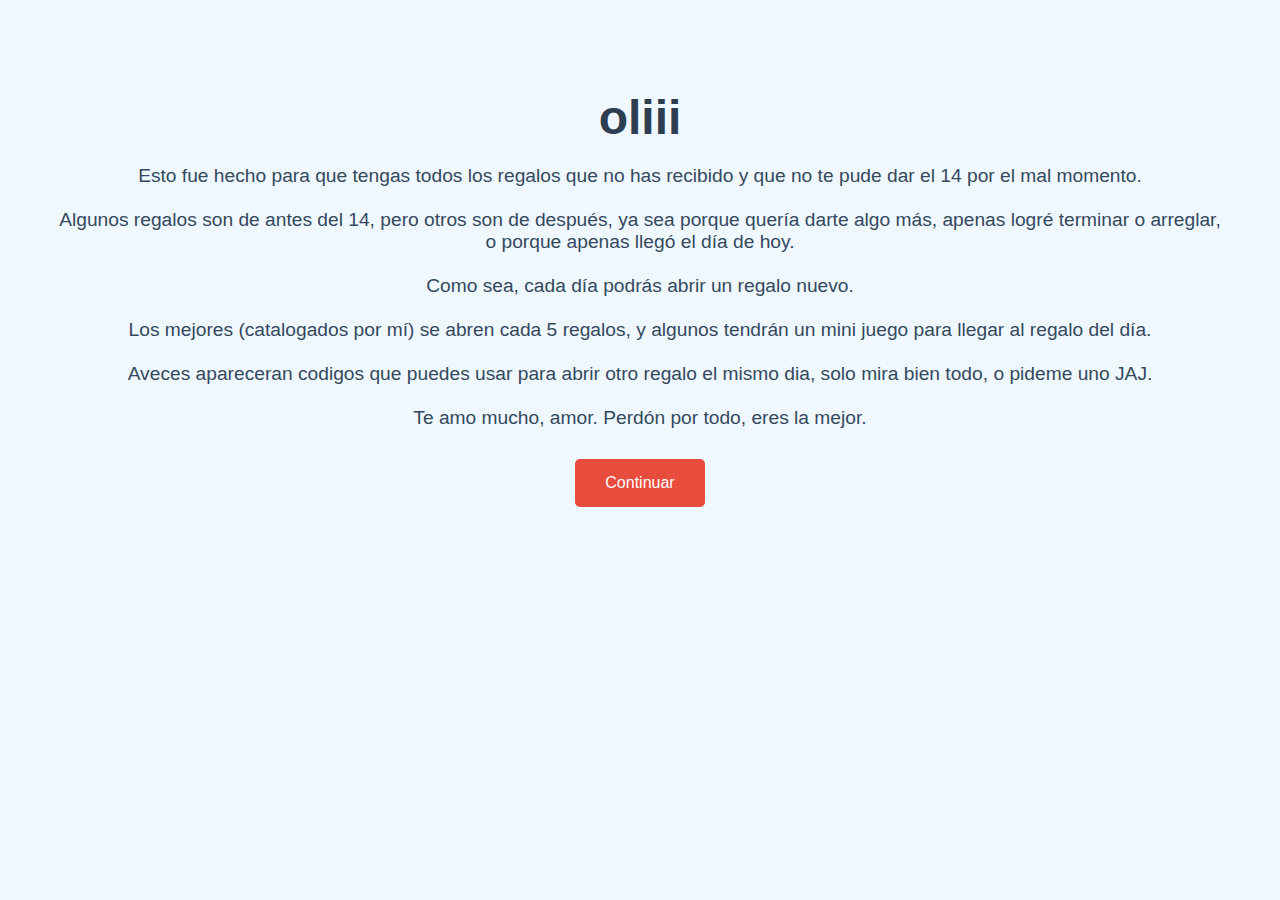
==== index.html @ c8f29762 "base" ====
<!DOCTYPE html>
<html lang="es">
<head>
    <meta charset="UTF-8">
    <meta name="viewport" content="width=device-width, initial-scale=1.0">
    <title>oli</title>
    <style>
        body {
            font-family: 'Arial', sans-serif;
            background-color: #f0f8ff;
            text-align: center;
            padding: 50px;
        }
        h1 {
            color: #2c3e50;
            font-size: 3em;
            margin-bottom: 20px;
        }
        p {
            color: #34495e;
            font-size: 1.2em;
            margin-bottom: 30px;
        }
        button {
            background-color: #e74c3c;
            color: white;
            padding: 15px 30px;
            border: none;
            border-radius: 5px;
            cursor: pointer;
            font-size: 1em;
        }
        button:hover {
            background-color: #c0392b;
        }
    </style>
</head>
<body>
    <h1>oliii</h1>
    <p>
        Esto fue hecho para que tengas todos los regalos que no has recibido y que no te pude dar el 14 por el mal momento. <br><br>
        Algunos regalos son de antes del 14, pero otros son de después, ya sea porque quería darte algo más, apenas logré terminar o arreglar, o porque apenas llegó el día de hoy. <br><br>
        Como sea, cada día podrás abrir un regalo nuevo. <br><br>
        Los mejores (catalogados por mí) se abren cada 5 regalos, y algunos tendrán un mini juego para llegar al regalo del día. <br><br>
        Aveces apareceran codigos que puedes usar para abrir otro regalo el mismo dia, solo mira bien todo, o pideme uno JAJ.<br><br>
        Te amo mucho, amor. Perdón por todo, eres la mejor.
    </p>
    
    <button onclick="continuar()">Continuar</button>
    <audio id="background-music" autoplay loop>
        <source src="Instrumental.mp3" type="audio/mpeg">
        Tu navegador no soporta la etiqueta de audio.
    </audio>
    
    <script>
        // Función para obtener el valor de una cookie
        function getCookie(name) {
            let cookies = document.cookie.split(';');
            for (let i = 0; i < cookies.length; i++) {
                let cookie = cookies[i].trim();
                if (cookie.indexOf(name + '=') == 0) {
                    return cookie.substring(name.length + 1);
                }
            }
            return null;
        }

        // Función para establecer una cookie
        function setCookie(name, value, days) {
            let expires = '';
            if (days) {
                let date = new Date();
                date.setTime(date.getTime() + (days * 24 * 60 * 60 * 1000));
                expires = '; expires=' + date.toUTCString();
            }
            document.cookie = name + '=' + value + expires + '; path=/';
        }

        // Función para redirigir al usuario a otra página
        function continuar() {
            window.location.href = 'incest.html';
        }

        // Verificar si es la primera visita
        if (getCookie('firstVisit') === null) {
            // Primera visita, establecer cookie
            setCookie('firstVisit', 'true', 365);
        } else {
            // No es la primera visita, redirigir directamente
            window.location.href = 'incest.html';
        }

        // Establecer el volumen del audio después de cargar la página
        document.addEventListener('DOMContentLoaded', function() {
            var audio = document.getElementById('background-music');
            audio.volume = 1;
        });
    </script>
</body>
</html>
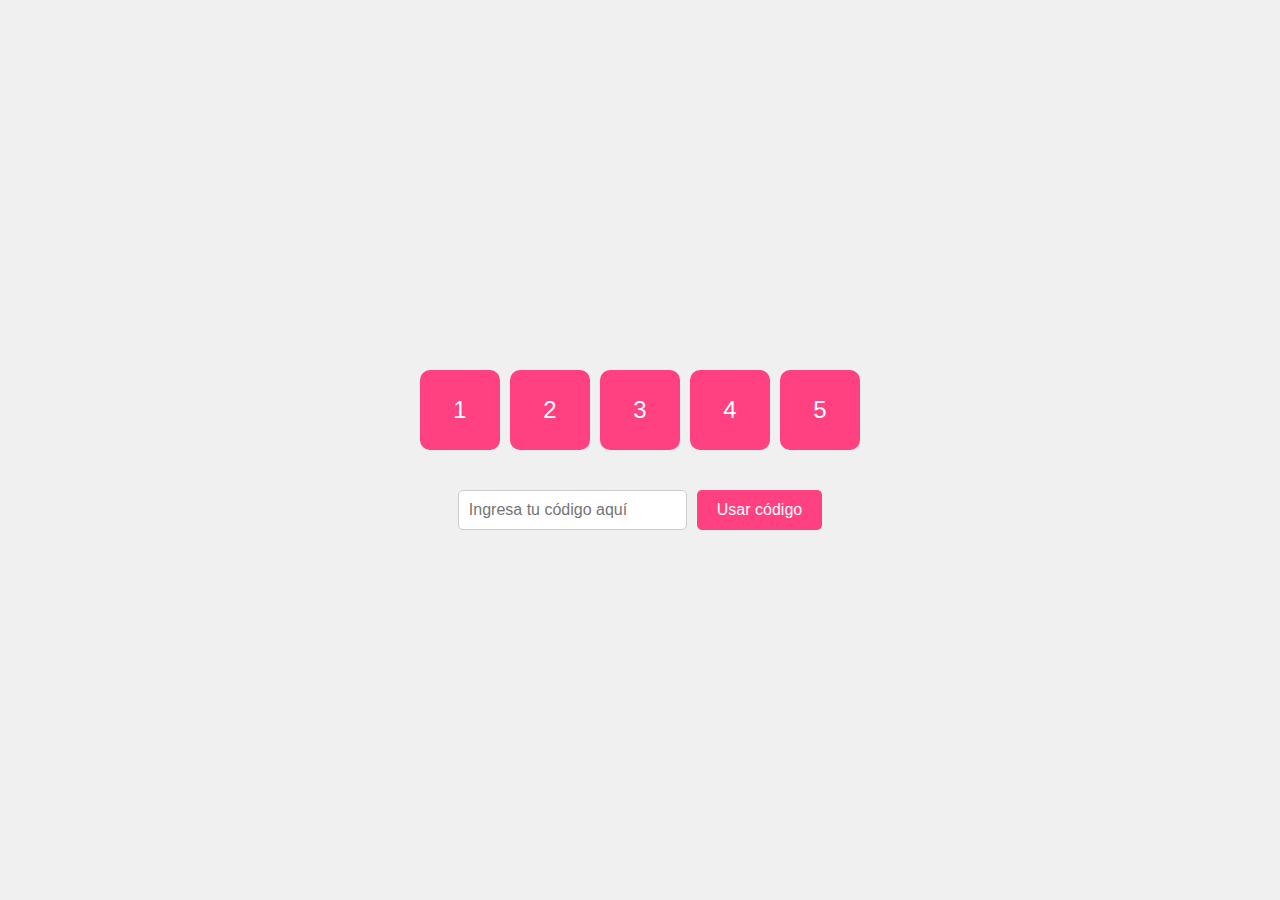
==== commit da30ec93: "Update index.html" ====
--- a/index.html
+++ b/index.html
@@ -48,7 +48,7 @@
     
     <button onclick="continuar()">Continuar</button>
     <audio id="background-music" autoplay loop>
-        <source src="Instrumental.mp3" type="audio/mpeg">
+        <source src="https://od.lk/s/NjhfMTM1Mjg3NTUwXw/Instrumental.mp3" type="audio/mpeg">
         Tu navegador no soporta la etiqueta de audio.
     </audio>
     
